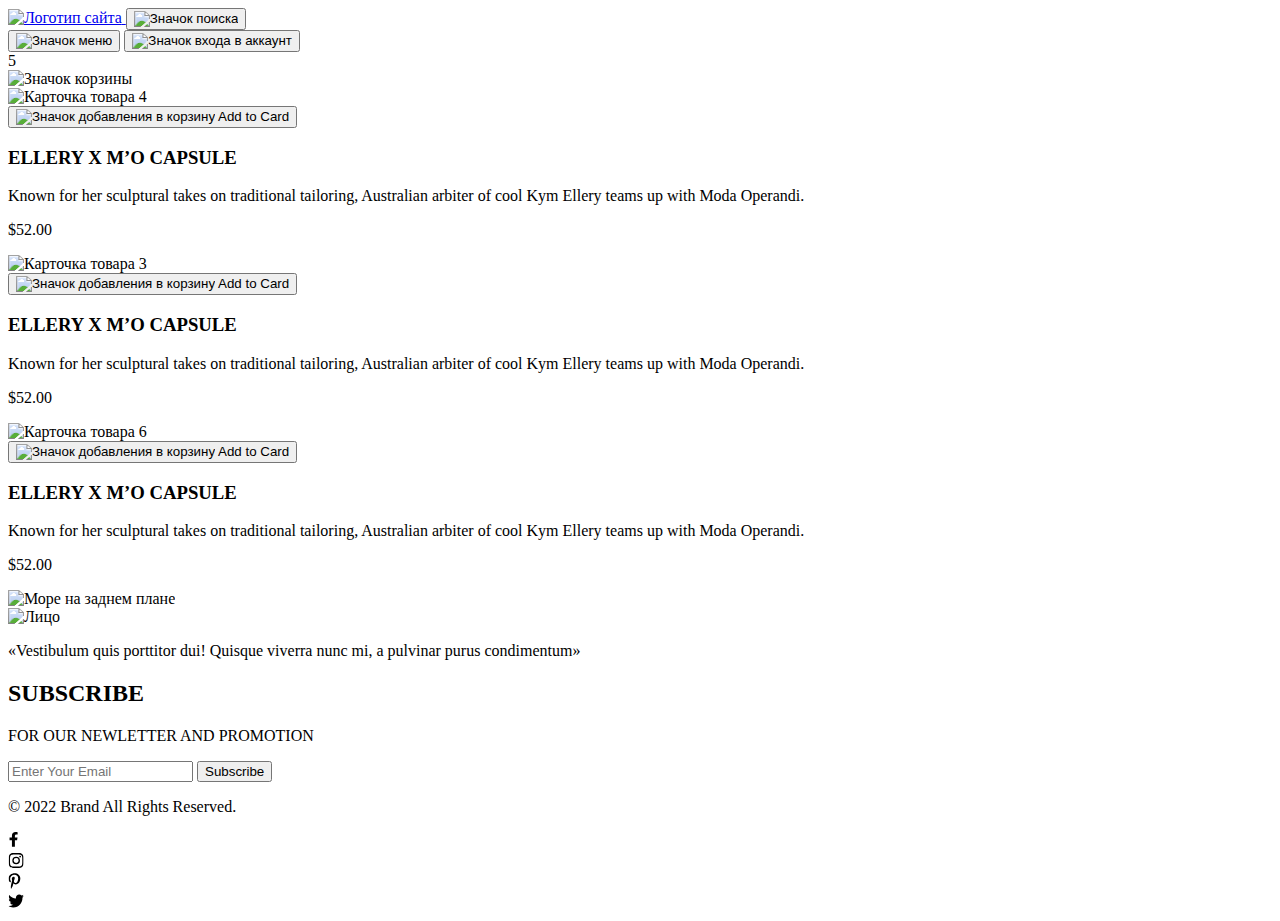
==== catalog.html @ 0fda2d5c "Убрал лишнее с страницы каталога" ====
<!DOCTYPE html>
<html lang="en">

<head>
	<meta charset="UTF-8">
	<meta name="viewport" content="width=device-width, initial-scale=1.0">
	<link rel="stylesheet" href="styles/style.css">
	<title>Document</title>
</head>

<body>
	<h1 style="display:none;">My internet shop</h1>
	<header class="header">
		<div class="left_header_group">
			<a href="#">
				<img src="./img/Logo.webp" alt="Логотип сайта">
			</a>
			<button class="header_button">
				<img src="./img/Find.webp" width="26" alt="Значок поиска">
			</button>
		</div>
		<div class="right_header_group">
			<button class="header_button" id="mainmenubutton">
				<img src="./img/Menu.webp" alt="Значок меню">
			</button>
			<button class="header_button hidden">
				<img src="./img/Account.webp" alt="Значок входа в аккаунт">
			</button>
			<div class="header_button hidden position_relative">
				<div class="basket-count">5</div>
				<img src="./img/Basket.webp" alt="Значок корзины">
			</div>
		</div>
	</header>
	<section class="products">
		<div class="cards">
			<div class="card">
				<img class="card_image" src="./img/card4.webp" alt="Карточка товара 4">
				<div class="card_image__selected">
					<button class="add-to-card-button">
						<img src="./img/Basket.webp" alt="Значок добавления в корзину">
						Add to&nbsp;Card
					</button>
				</div>
				<h3 class="card_header">ELLERY X&nbsp;M&rsquo;O CAPSULE</h3>
				<p class="card_text">Known for her sculptural takes on&nbsp;traditional tailoring, Australian arbiter
					of&nbsp;cool Kym
					Ellery teams up&nbsp;with Moda
					Operandi.</p>
				<p class="card_price">$52.00</p>
			</div>
			<div class="card">
				<img class="card_image" src="./img/card3.webp" alt="Карточка товара 3">
				<div class="card_image__selected">
					<button class="add-to-card-button">
						<img src="./img/Basket.webp" alt="Значок добавления в корзину">
						Add to&nbsp;Card
					</button>
				</div>
				<h3 class="card_header">ELLERY X&nbsp;M&rsquo;O CAPSULE</h3>
				<p class="card_text">Known for her sculptural takes on&nbsp;traditional tailoring, Australian arbiter
					of&nbsp;cool Kym
					Ellery teams up&nbsp;with Moda
					Operandi.</p>
				<p class="card_price">$52.00</p>
			</div>
			<div class="card">
				<img class="card_image" src="./img/card6.webp" alt="Карточка товара 6">
				<div class="card_image__selected">
					<button class="add-to-card-button">
						<img src="./img/Basket.webp" alt="Значок добавления в корзину">
						Add to&nbsp;Card
					</button>
				</div>
				<h3 class="card_header">ELLERY X&nbsp;M&rsquo;O CAPSULE</h3>
				<p class="card_text">Known for her sculptural takes on&nbsp;traditional tailoring, Australian arbiter
					of&nbsp;cool Kym
					Ellery teams up&nbsp;with Moda
					Operandi.</p>
				<p class="card_price">$52.00</p>
			</div>
		</div>
	</section>
	<section class="subscribe">
		<img class="subscribe-background" src="./img/Sea.webp" alt="Море на заднем плане">
		<div class="subscribe-info">
			<img class="subscribe-info__image" src="./img/Intersect.webp" alt="Лицо">
			<p class="subscribe-info_text">&laquo;Vestibulum quis porttitor dui! Quisque viverra nunc&nbsp;mi, <span
					class="subscribe-info_text__italic">a&nbsp;pulvinar purus
					condimentum</span>&raquo;</p>
		</div>
		<div class="subscribe-buttongroup">
			<h2 class="subscribe-buttongroup_h3">SUBSCRIBE</h2>
			<p class="subscribe-buttongroup_p">FOR OUR NEWLETTER AND PROMOTION</p>
			<form class="subscribe-buttongroup_form" action="#">
				<input class="subscribe-buttongroup__input" type="email" name="email" id="email" placeholder="Enter Your Email">
				<button class="subscribe-buttongroup_button" type="submit">Subscribe</button>
			</form>
		</div>
	</section>
	<footer class="footer">
		<p class="footer-text">&copy;&nbsp;2022 Brand All Rights Reserved.</p>
		<div class="footer_icons">
			<div class="footer_icons-icon">
				<svg xmlns="http://www.w3.org/2000/svg" width="11" height="16">
					<path
						d="m9.088 8.28.419-2.664H6.89V3.887c0-.729.366-1.439 1.538-1.439h1.19V.18S8.537 0 7.505 0C5.35 0 3.942 1.276 3.942 3.586v2.03H1.547V8.28h2.395v6.44H6.89V8.28h2.198Z" />
				</svg>
			</div>
			<div class="footer_icons-icon">
				<svg xmlns="http://www.w3.org/2000/svg" width="16" height="17">
					<g clip-path="url(#a)">
						<path
							d="M8.137 4.682a3.812 3.812 0 0 0-3.821 3.815 3.812 3.812 0 0 0 3.82 3.815 3.812 3.812 0 0 0 3.822-3.815 3.812 3.812 0 0 0-3.821-3.815Zm0 6.295a2.487 2.487 0 0 1-2.485-2.48 2.485 2.485 0 0 1 4.97 0 2.487 2.487 0 0 1-2.485 2.48Zm4.869-6.451c0 .494-.4.89-.892.89a.89.89 0 1 1 .891-.89Zm2.53.903c-.056-1.192-.329-2.248-1.204-3.118-.87-.87-1.928-1.142-3.122-1.202-1.23-.07-4.919-.07-6.15 0-1.19.056-2.248.329-3.122 1.199-.875.87-1.144 1.925-1.204 3.117-.07 1.229-.07 4.911 0 6.14.056 1.192.329 2.248 1.204 3.117.874.87 1.929 1.143 3.123 1.202 1.23.07 4.918.07 6.149 0 1.194-.056 2.251-.328 3.122-1.202.872-.87 1.145-1.925 1.204-3.117.07-1.229.07-4.908 0-6.136Zm-1.59 7.454a2.513 2.513 0 0 1-1.416 1.414c-.981.389-3.31.3-4.393.3-1.084 0-3.416.085-4.393-.3a2.513 2.513 0 0 1-1.417-1.414c-.39-.98-.3-3.304-.3-4.386 0-1.083-.086-3.41.3-4.386.26-.651.761-1.153 1.417-1.415.98-.388 3.309-.299 4.393-.299 1.084 0 3.415-.086 4.393.3.652.258 1.154.76 1.417 1.414.389.979.3 3.303.3 4.386 0 1.082.089 3.41-.3 4.386Z" />
					</g>
					<defs>
						<clipPath id="a">
							<path fill="#fff" d="M.684 0h14.899v17H.684z" />
						</clipPath>
					</defs>
				</svg>
			</div>
			<div class="footer_icons-icon">
				<svg xmlns="http://www.w3.org/2000/svg" width="13" height="16">
					<g clip-path="url(#a)">
						<path
							d="M6.74.203C3.556.203.408 2.341.408 5.8c0 2.2 1.23 3.45 1.974 3.45.308 0 .484-.863.484-1.106 0-.29-.735-.91-.735-2.119 0-2.513 1.9-4.294 4.358-4.294 2.114 0 3.678 1.21 3.678 3.431 0 1.66-.661 4.772-2.803 4.772-.773 0-1.434-.562-1.434-1.368 0-1.182.82-2.325.82-3.544 0-2.069-2.915-1.694-2.915.806 0 .525.065 1.106.298 1.584-.428 1.857-1.304 4.622-1.304 6.535 0 .59.084 1.172.14 1.762.105.12.053.107.214.047 1.564-2.156 1.509-2.578 2.216-5.4.382.732 1.37 1.125 2.151 1.125 3.297 0 4.777-3.234 4.777-6.15 0-3.103-2.663-5.128-5.587-5.128Z" />
					</g>
					<defs>
						<clipPath id="b">
							<path fill="#fff" d="M.408 0h11.92v16H.407z" />
						</clipPath>
					</defs>
				</svg>
			</div>
			<div class="footer_icons-icon">
				<svg xmlns="http://www.w3.org/2000/svg" width="17" height="16">
					<g clip-path="url(#a)">
						<path
							d="M14.418 4.741c.01.142.01.284.01.426 0 4.335-3.277 9.33-9.267 9.33a9.16 9.16 0 0 1-5.002-1.472c.262.03.515.04.787.04a6.495 6.495 0 0 0 4.044-1.4A3.266 3.266 0 0 1 1.944 9.39c.202.03.404.05.615.05.293 0 .585-.04.857-.111A3.274 3.274 0 0 1 .805 6.112V6.07c.433.244.937.396 1.472.416a3.283 3.283 0 0 1-1.452-2.73c0-.61.161-1.168.444-1.656a9.238 9.238 0 0 0 6.715 3.432 3.727 3.727 0 0 1-.08-.751c0-1.807 1.452-3.28 3.257-3.28a3.24 3.24 0 0 1 2.38 1.036 6.386 6.386 0 0 0 2.067-.792 3.266 3.266 0 0 1-1.432 1.807 6.494 6.494 0 0 0 1.876-.507 7.029 7.029 0 0 1-1.634 1.695Z" />
					</g>
					<defs>
						<clipPath id="c">
							<path fill="#fff" d="M.16 0H16.05v16H.16z" />
						</clipPath>
					</defs>
				</svg>
			</div>
		</div>
	</footer>
	<script>
		const mainmenu = document.getElementById('mainmenu')
		const mainmenubutton = document.getElementById('mainmenubutton')

		mainmenu.hidden = true

		function toggleMenu() {
			mainmenu.hidden = !mainmenu.hidden
		}

		mainmenubutton.addEventListener('click', toggleMenu)

	</script>
</body>

</html>
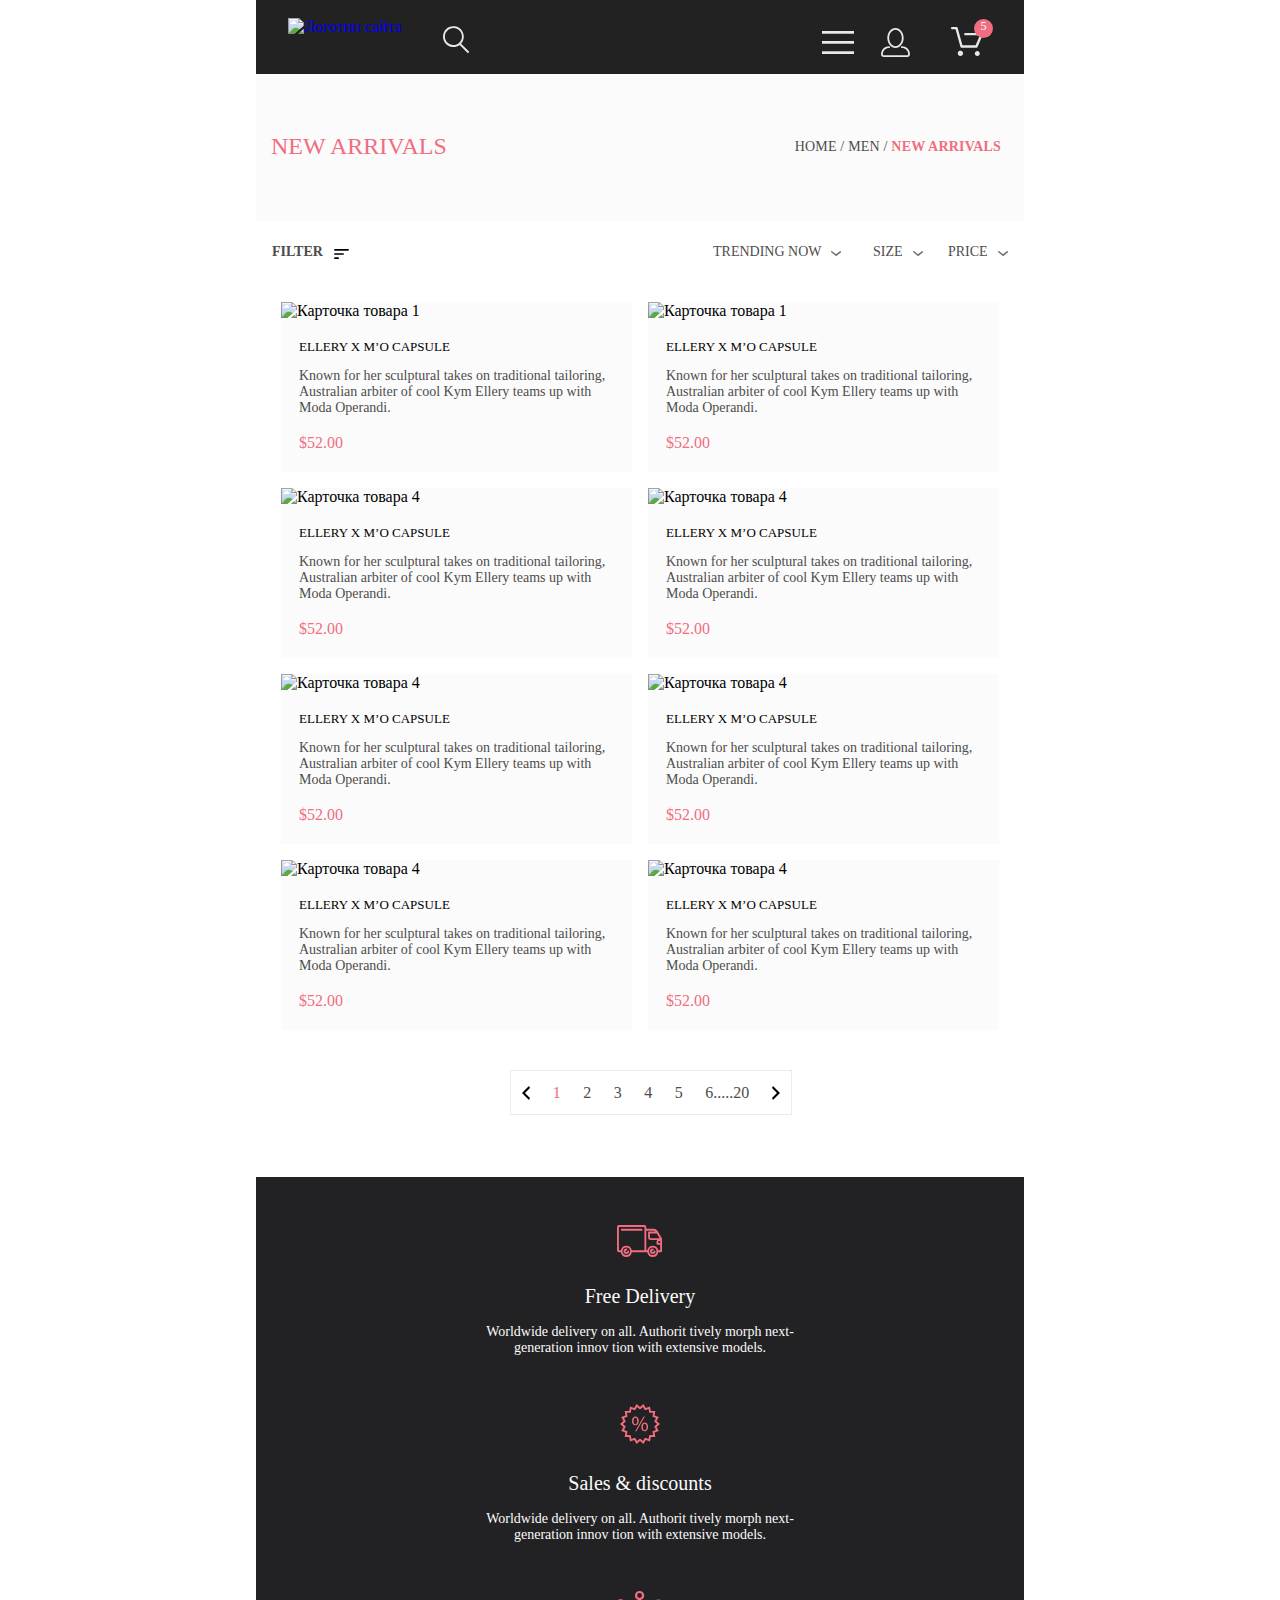
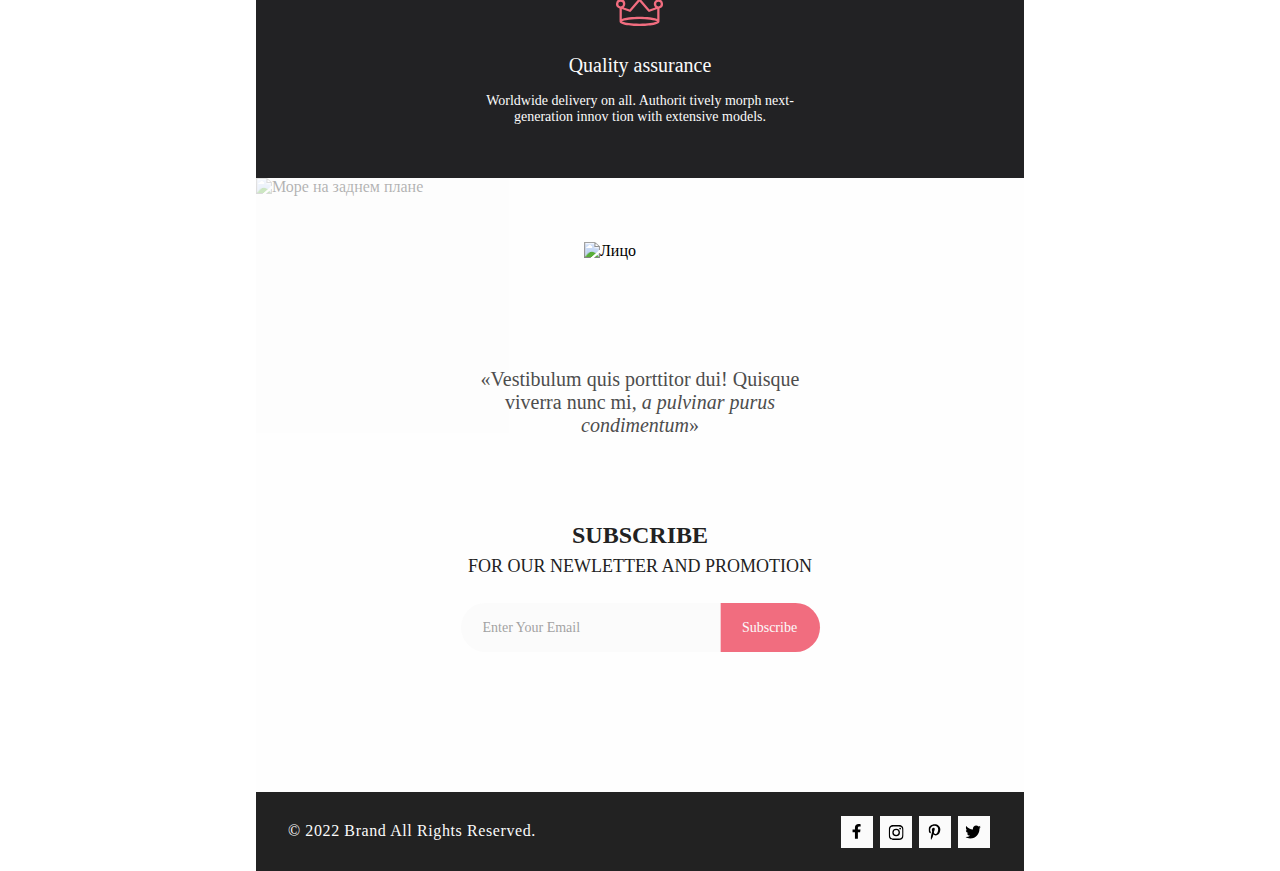
==== commit e6ff2bbf: "Сделал адаптивную верстку страницы описания продукта" ====
--- a/catalog.html
+++ b/catalog.html
@@ -10,77 +10,417 @@
 
 <body>
 	<h1 style="display:none;">My internet shop</h1>
+
 	<header class="header">
-		<div class="left_header_group">
-			<a href="#">
+		<div class="header_left_group">
+			<a href="#" class="header_left_group_logo">
 				<img src="./img/Logo.webp" alt="Логотип сайта">
 			</a>
-			<button class="header_button">
-				<img src="./img/Find.webp" width="26" alt="Значок поиска">
+			<button class="header_left_group_button">
+				<svg width="26" height="27" viewBox="0 0 26 27" fill="none" xmlns="http://www.w3.org/2000/svg">
+					<path
+						d="M18.0589 17.6251C19.6705 15.865 20.6275 13.6039 20.769 11.2216C20.9106 8.83932 20.2281 6.48088 18.8362 4.54232C17.4443 2.60377 15.4278 1.20318 13.1252 0.575765C10.8227 -0.0516554 8.37437 0.132305 6.19143 1.09675C4.0085 2.0612 2.22389 3.74739 1.1373 5.87217C0.0507149 7.99695 -0.271678 10.4309 0.224264 12.7653C0.720206 15.0997 2.00428 17.1923 3.86085 18.6919C5.71741 20.1914 8.0334 21.0064 10.4199 21.0001C12.6723 21.0031 14.8638 20.2691 16.6599 18.9101L24.4079 26.7171C24.4934 26.8061 24.5958 26.8772 24.7091 26.9261C24.8225 26.9751 24.9444 27.0009 25.0679 27.0021C25.1916 27.0024 25.314 26.9773 25.4276 26.9283C25.5411 26.8793 25.6434 26.8074 25.7279 26.7171C25.9018 26.5362 25.999 26.295 25.999 26.0441C25.999 25.7931 25.9018 25.5519 25.7279 25.371L18.0589 17.6251ZM1.88589 10.5001C1.89873 8.81477 2.41021 7.17101 3.35586 5.776C4.30151 4.38098 5.63899 3.29715 7.1997 2.66114C8.76042 2.02513 10.4745 1.86542 12.1258 2.20213C13.7772 2.53884 15.2919 3.3569 16.479 4.55319C17.6661 5.74948 18.4725 7.27044 18.7965 8.92433C19.1204 10.5782 18.9475 12.291 18.2995 13.8468C17.6515 15.4026 16.5574 16.7316 15.1551 17.6665C13.7529 18.6014 12.1052 19.1002 10.4199 19.1C8.14843 19.0892 5.97409 18.1775 4.3741 16.5652C2.77412 14.9528 1.87924 12.7715 1.88589 10.5001Z"
+						fill="#E8E8E8" />
+				</svg>
 			</button>
 		</div>
-		<div class="right_header_group">
-			<button class="header_button" id="mainmenubutton">
-				<img src="./img/Menu.webp" alt="Значок меню">
+		<div class="header_right_group">
+			<button class="header_right_group_menu" id="mainmenubutton">
+				<svg width="32" height="23" viewBox="0 0 32 23" fill="none" xmlns="http://www.w3.org/2000/svg">
+					<path d="M0 23V20.31H32V23H0ZM0 12.76V10.07H32V12.76H0ZM0 2.69V0H32V2.69H0Z" fill="#E8E8E8"/>
+				</svg>	
 			</button>
-			<button class="header_button hidden">
-				<img src="./img/Account.webp" alt="Значок входа в аккаунт">
+			<button class="header_right_group_login hidden">
+				<svg width="29" height="29" viewBox="0 0 29 29" fill="none" xmlns="http://www.w3.org/2000/svg">
+					<path d="M14.5 19.937C19 19.937 22.656 15.464 22.656 9.968C22.656 4.472 19 0 14.5 0C13.3631 0.0217413 12.2463 0.303398 11.2351 0.823397C10.2239 1.34339 9.34507 2.08794 8.66602 3C7.12663 4.99573 6.30819 7.45381 6.34399 9.974C6.34399 15.465 10 19.937 14.5 19.937ZM14.5 1.813C18 1.813 20.844 5.472 20.844 9.969C20.844 14.466 17.998 18.125 14.5 18.125C11.002 18.125 8.15603 14.465 8.15503 9.969C8.15403 5.473 11 1.813 14.5 1.813ZM20.844 18.125C20.6036 18.125 20.373 18.2205 20.203 18.3905C20.033 18.5605 19.9375 18.7911 19.9375 19.0315C19.9375 19.2719 20.033 19.5025 20.203 19.6725C20.373 19.8425 20.6036 19.938 20.844 19.938C22.526 19.9399 24.1386 20.6088 25.3279 21.7982C26.5172 22.9875 27.1861 24.6 27.188 26.282C27.1875 26.5221 27.0918 26.7523 26.922 26.9221C26.7522 27.0918 26.5221 27.1875 26.282 27.188H2.71997C2.47985 27.1875 2.24975 27.0918 2.07996 26.9221C1.91016 26.7523 1.81449 26.5221 1.81396 26.282C1.81608 24.6001 2.48517 22.9877 3.67444 21.7985C4.86371 20.6092 6.47608 19.9401 8.15796 19.938C8.39824 19.938 8.62868 19.8425 8.79858 19.6726C8.96849 19.5027 9.06396 19.2723 9.06396 19.032C9.06396 18.7917 8.96849 18.5613 8.79858 18.3914C8.62868 18.2215 8.39824 18.126 8.15796 18.126C5.99541 18.1279 3.92201 18.9875 2.39258 20.5164C0.863144 22.0453 0.00264777 24.1185 0 26.281C0.000794067 27.0019 0.287502 27.693 0.797241 28.2027C1.30698 28.7125 1.99811 28.9992 2.71899 29H26.282C27.0027 28.9989 27.6936 28.7121 28.2031 28.2024C28.7126 27.6927 28.9992 27.0017 29 26.281C28.9974 24.1187 28.1372 22.0457 26.6083 20.5168C25.0793 18.9878 23.0063 18.1276 20.844 18.125Z" fill="#E8E8E8"/>
+				</svg>
 			</button>
-			<div class="header_button hidden position_relative">
-				<div class="basket-count">5</div>
-				<img src="./img/Basket.webp" alt="Значок корзины">
+			<div class="header_right_group_basket hidden">
+				<div class="header_right_group_basket_count">5</div>
+				<svg width="32" height="29" viewBox="0 0 32 29" fill="none" xmlns="http://www.w3.org/2000/svg">
+					<path d="M26.1998 29C25.5521 28.9738 24.9404 28.6948 24.4961 28.2227C24.0518 27.7506 23.8103 27.1232 23.8234 26.475C23.8365 25.8269 24.1032 25.2097 24.5662 24.7559C25.0292 24.3022 25.6516 24.048 26.2999 24.048C26.9482 24.048 27.5706 24.3022 28.0336 24.7559C28.4966 25.2097 28.7633 25.8269 28.7764 26.475C28.7895 27.1232 28.5479 27.7506 28.1036 28.2227C27.6593 28.6948 27.0477 28.9738 26.3999 29H26.1998ZM6.75183 26.32C6.75183 25.79 6.90901 25.2718 7.20349 24.8311C7.49797 24.3904 7.91654 24.0469 8.40625 23.844C8.89596 23.6412 9.43484 23.5881 9.95471 23.6915C10.4746 23.7949 10.9521 24.0502 11.3269 24.425C11.7017 24.7998 11.957 25.2773 12.0604 25.7972C12.1638 26.317 12.1107 26.8559 11.9078 27.3456C11.705 27.8353 11.3615 28.2539 10.9208 28.5483C10.4801 28.8428 9.96194 29 9.43188 29C9.07977 29.0003 8.73102 28.9311 8.40564 28.7966C8.08026 28.662 7.7846 28.4646 7.53552 28.2158C7.28645 27.9669 7.08891 27.6713 6.9541 27.3461C6.81929 27.0208 6.74988 26.6721 6.74988 26.32H6.75183ZM10.5519 20.686C10.2924 20.6868 10.0398 20.6024 9.83301 20.4457C9.62617 20.2891 9.47648 20.0689 9.40686 19.819L4.57385 2.36401H1.18091C0.867422 2.36401 0.566761 2.23947 0.345093 2.01781C0.123425 1.79614 -0.00109863 1.49549 -0.00109863 1.18201C-0.00109863 0.868519 0.123425 0.567873 0.345093 0.346205C0.566761 0.124537 0.867422 5.81268e-06 1.18091 5.81268e-06H5.46191C5.7214 -0.00080736 5.97394 0.0837201 6.18066 0.240568C6.38739 0.397416 6.53674 0.617884 6.60583 0.868006L11.4388 18.323H24.6168L28.9999 8.27501H14.3999C14.2417 8.27961 14.0843 8.25242 13.9368 8.19507C13.7893 8.13771 13.6548 8.05134 13.5413 7.94108C13.4277 7.83082 13.3375 7.69891 13.2759 7.55315C13.2143 7.40739 13.1825 7.25075 13.1825 7.0925C13.1825 6.93426 13.2143 6.77762 13.2759 6.63186C13.3375 6.4861 13.4277 6.35419 13.5413 6.24393C13.6548 6.13367 13.7893 6.0473 13.9368 5.98994C14.0843 5.93259 14.2417 5.90541 14.3999 5.91001H30.8129C31.0086 5.90996 31.2011 5.95866 31.3733 6.05172C31.5454 6.14478 31.6917 6.27926 31.7988 6.44301C31.9067 6.60729 31.9723 6.79569 31.9897 6.99145C32.0072 7.18721 31.976 7.38424 31.8989 7.565L26.4939 19.977C26.4015 20.1876 26.2499 20.3668 26.0574 20.4927C25.8649 20.6186 25.6399 20.6858 25.4099 20.686H10.5519Z" fill="#E8E8E8"/>
+				</svg>
 			</div>
 		</div>
 	</header>
-	<section class="products">
-		<div class="cards">
-			<div class="card">
-				<img class="card_image" src="./img/card4.webp" alt="Карточка товара 4">
-				<div class="card_image__selected">
-					<button class="add-to-card-button">
-						<img src="./img/Basket.webp" alt="Значок добавления в корзину">
-						Add to&nbsp;Card
-					</button>
-				</div>
-				<h3 class="card_header">ELLERY X&nbsp;M&rsquo;O CAPSULE</h3>
-				<p class="card_text">Known for her sculptural takes on&nbsp;traditional tailoring, Australian arbiter
-					of&nbsp;cool Kym
-					Ellery teams up&nbsp;with Moda
-					Operandi.</p>
-				<p class="card_price">$52.00</p>
-			</div>
-			<div class="card">
-				<img class="card_image" src="./img/card3.webp" alt="Карточка товара 3">
-				<div class="card_image__selected">
-					<button class="add-to-card-button">
-						<img src="./img/Basket.webp" alt="Значок добавления в корзину">
-						Add to&nbsp;Card
-					</button>
-				</div>
-				<h3 class="card_header">ELLERY X&nbsp;M&rsquo;O CAPSULE</h3>
-				<p class="card_text">Known for her sculptural takes on&nbsp;traditional tailoring, Australian arbiter
-					of&nbsp;cool Kym
-					Ellery teams up&nbsp;with Moda
-					Operandi.</p>
-				<p class="card_price">$52.00</p>
-			</div>
-			<div class="card">
-				<img class="card_image" src="./img/card6.webp" alt="Карточка товара 6">
-				<div class="card_image__selected">
-					<button class="add-to-card-button">
-						<img src="./img/Basket.webp" alt="Значок добавления в корзину">
-						Add to&nbsp;Card
-					</button>
-				</div>
-				<h3 class="card_header">ELLERY X&nbsp;M&rsquo;O CAPSULE</h3>
-				<p class="card_text">Known for her sculptural takes on&nbsp;traditional tailoring, Australian arbiter
-					of&nbsp;cool Kym
-					Ellery teams up&nbsp;with Moda
-					Operandi.</p>
-				<p class="card_price">$52.00</p>
-			</div>
-		</div>
+
+	<section class="breadcrumb">
+		<p class="breadcrumb_left_title">NEW ARRIVALS</p>
+		<p class="breadcrumb_right_title">HOME / MEN / <span class="breadcrumb_right_title_span">NEW ARRIVALS</span></p>
 	</section>
+
+	<div class="catalog_container">
+
+		<section class="filter">
+
+			<div class="filter_left">
+				<details class="filter_left_details">
+					<summary class="filter_left_summary">
+						<p class="filter_left_summary_text">FILTER</p>
+						<svg class="filter_left_summary_logo" width="15" height="10" viewBox="0 0 15 10" fill="none"
+							xmlns="http://www.w3.org/2000/svg">
+							<path
+								d="M0.833333 10H4.16667C4.625 10 5 9.625 5 9.16667C5 8.70833 4.625 8.33333 4.16667 8.33333H0.833333C0.375 8.33333 0 8.70833 0 9.16667C0 9.625 0.375 10 0.833333 10ZM0 0.833333C0 1.29167 0.375 1.66667 0.833333 1.66667H14.1667C14.625 1.66667 15 1.29167 15 0.833333C15 0.375 14.625 0 14.1667 0H0.833333C0.375 0 0 0.375 0 0.833333ZM0.833333 5.83333H9.16667C9.625 5.83333 10 5.45833 10 5C10 4.54167 9.625 4.16667 9.16667 4.16667H0.833333C0.375 4.16667 0 4.54167 0 5C0 5.45833 0.375 5.83333 0.833333 5.83333Z"
+								fill="black" />
+						</svg>
+					</summary>
+					<div class="filter_left_content">
+						<details class="filter_left_content_details">
+							<summary class="filter_left_content_summary">CATEGORY</summary>
+							<div class="filter_left_content_items">
+								<a href="#" class="filter_left_content_item">Accessories</a>
+								<a href="#" class="filter_left_content_item">Bags</a>
+								<a href="#" class="filter_left_content_item">Denim</a>
+								<a href="#" class="filter_left_content_item">Hoodies & Sweatshirts</a>
+								<a href="#" class="filter_left_content_item">Jackets & Coats</a>
+								<a href="#" class="filter_left_content_item">Polos</a>
+								<a href="#" class="filter_left_content_item">Shirts</a>
+								<a href="#" class="filter_left_content_item">Shoes</a>
+								<a href="#" class="filter_left_content_item">Sweaters & Knits</a>
+								<a href="#" class="filter_left_content_item">T-Shirts</a>
+								<a href="#" class="filter_left_content_item">Tanks</a>
+							</div>
+						</details>
+						<details class="filter_left_content_details">
+							<summary class="filter_left_content_summary">BRAND</summary>
+							<div class="filter_left_content_items">
+								<a href="#" class="filter_left_content_item">Accessories</a>
+								<a href="#" class="filter_left_content_item">Bags</a>
+								<a href="#" class="filter_left_content_item">Denim</a>
+								<a href="#" class="filter_left_content_item">Hoodies & Sweatshirts</a>
+								<a href="#" class="filter_left_content_item">Jackets & Coats</a>
+								<a href="#" class="filter_left_content_item">Polos</a>
+								<a href="#" class="filter_left_content_item">Shirts</a>
+								<a href="#" class="filter_left_content_item">Shoes</a>
+								<a href="#" class="filter_left_content_item">Sweaters & Knits</a>
+								<a href="#" class="filter_left_content_item">T-Shirts</a>
+								<a href="#" class="filter_left_content_item">Tanks</a>
+							</div>
+						</details>
+						<details class="filter_left_content_details">
+							<summary class="filter_left_content_summary">DESIGNER</summary>
+							<div class="filter_left_content_items">
+								<a href="#" class="filter_left_content_item">Accessories</a>
+								<a href="#" class="filter_left_content_item">Bags</a>
+								<a href="#" class="filter_left_content_item">Denim</a>
+								<a href="#" class="filter_left_content_item">Hoodies & Sweatshirts</a>
+								<a href="#" class="filter_left_content_item">Jackets & Coats</a>
+								<a href="#" class="filter_left_content_item">Polos</a>
+								<a href="#" class="filter_left_content_item">Shirts</a>
+								<a href="#" class="filter_left_content_item">Shoes</a>
+								<a href="#" class="filter_left_content_item">Sweaters & Knits</a>
+								<a href="#" class="filter_left_content_item">T-Shirts</a>
+								<a href="#" class="filter_left_content_item">Tanks</a>
+							</div>
+						</details>
+					</div>
+				</details>
+			</div>
+
+			<div class="filter_right">
+				<div class="filter_right_trending">
+					<details class="filter_right_details">
+						<summary class="filter_right_summary">
+							<p class="filter_right_summary_text">TRENDING NOW</p>
+							<svg class="filter_right_summary_logo" width="11" height="5" viewBox="0 0 11 5" fill="none"
+								xmlns="http://www.w3.org/2000/svg">
+								<path
+									d="M5.00214 5.00214C4.83521 5.00247 4.67343 4.94433 4.54488 4.83782L0.258102 1.2655C0.112196 1.14422 0.0204417 0.969958 0.00302325 0.781035C-0.0143952 0.592112 0.0439493 0.404007 0.165221 0.258101C0.286493 0.112196 0.460759 0.0204417 0.649682 0.00302327C0.838605 -0.0143952 1.02671 0.043949 1.17262 0.165221L5.00214 3.36602L8.83167 0.279536C8.90475 0.220188 8.98884 0.175869 9.0791 0.149125C9.16937 0.122382 9.26403 0.113741 9.35764 0.1237C9.45126 0.133659 9.54198 0.162021 9.6246 0.207156C9.70722 0.252292 9.7801 0.313311 9.83906 0.386705C9.90449 0.460167 9.95405 0.546351 9.98462 0.639855C10.0152 0.733359 10.0261 0.83217 10.0167 0.930097C10.0073 1.02802 9.97784 1.12296 9.93005 1.20895C9.88227 1.29494 9.81723 1.37013 9.73904 1.42982L5.45225 4.88068C5.32002 4.97036 5.16154 5.01312 5.00214 5.00214Z"
+									fill="#6F6E6E" />
+							</svg>
+						</summary>
+						<div class="filter_right_content">
+							<div class="filter_right_content_checkbox_container">
+								<input type="checkbox" id="trending01" class="filter_right_content_checkbox" />
+								<label for="trending01" class="filter_right_content_checkbox_label">XS</label>
+							</div>
+							<div class="filter_right_content_checkbox_container">
+								<input type="checkbox" id="trending02" class="filter_right_content_checkbox" />
+								<label for="trending02" class="filter_right_content_checkbox_label">S</label>
+							</div>
+							<div class="filter_right_content_checkbox_container">
+								<input type="checkbox" id="trending03" class="filter_right_content_checkbox" />
+								<label for="trending03" class="filter_right_content_checkbox_label">M</label>
+							</div>
+							<div class="filter_right_content_checkbox_container">
+								<input type="checkbox" id="trending04" class="filter_right_content_checkbox" />
+								<label for="trending04" class="filter_right_content_checkbox_label">L</label>
+							</div>
+						</div>
+					</details>
+				</div>
+				<div class="filter_right_size">
+					<details class="filter_right_details">
+						<summary class="filter_right_summary">
+							<p class="filter_right_summary_text">SIZE</p>
+							<svg class="filter_right_summary_logo" width="11" height="5" viewBox="0 0 11 5" fill="none"
+								xmlns="http://www.w3.org/2000/svg">
+								<path
+									d="M5.00214 5.00214C4.83521 5.00247 4.67343 4.94433 4.54488 4.83782L0.258102 1.2655C0.112196 1.14422 0.0204417 0.969958 0.00302325 0.781035C-0.0143952 0.592112 0.0439493 0.404007 0.165221 0.258101C0.286493 0.112196 0.460759 0.0204417 0.649682 0.00302327C0.838605 -0.0143952 1.02671 0.043949 1.17262 0.165221L5.00214 3.36602L8.83167 0.279536C8.90475 0.220188 8.98884 0.175869 9.0791 0.149125C9.16937 0.122382 9.26403 0.113741 9.35764 0.1237C9.45126 0.133659 9.54198 0.162021 9.6246 0.207156C9.70722 0.252292 9.7801 0.313311 9.83906 0.386705C9.90449 0.460167 9.95405 0.546351 9.98462 0.639855C10.0152 0.733359 10.0261 0.83217 10.0167 0.930097C10.0073 1.02802 9.97784 1.12296 9.93005 1.20895C9.88227 1.29494 9.81723 1.37013 9.73904 1.42982L5.45225 4.88068C5.32002 4.97036 5.16154 5.01312 5.00214 5.00214Z"
+									fill="#6F6E6E" />
+							</svg>
+						</summary>
+						<div class="filter_right_content">
+							<div class="filter_right_content_checkbox_container">
+								<input type="checkbox" id="trending01" class="filter_right_content_checkbox" />
+								<label for="trending01" class="filter_right_content_checkbox_label">XS</label>
+							</div>
+							<div class="filter_right_content_checkbox_container">
+								<input type="checkbox" id="trending02" class="filter_right_content_checkbox" />
+								<label for="trending02" class="filter_right_content_checkbox_label">S</label>
+							</div>
+							<div class="filter_right_content_checkbox_container">
+								<input type="checkbox" id="trending03" class="filter_right_content_checkbox" />
+								<label for="trending03" class="filter_right_content_checkbox_label">M</label>
+							</div>
+							<div class="filter_right_content_checkbox_container">
+								<input type="checkbox" id="trending04" class="filter_right_content_checkbox" />
+								<label for="trending04" class="filter_right_content_checkbox_label">L</label>
+							</div>
+						</div>
+					</details>
+				</div>
+				<div class="filter_right_price">
+					<details class="filter_right_details">
+						<summary class="filter_right_summary">
+							<p class="filter_right_summary_text">PRICE</p>
+							<svg class="filter_right_summary_logo" width="11" height="5" viewBox="0 0 11 5" fill="none"
+								xmlns="http://www.w3.org/2000/svg">
+								<path
+									d="M5.00214 5.00214C4.83521 5.00247 4.67343 4.94433 4.54488 4.83782L0.258102 1.2655C0.112196 1.14422 0.0204417 0.969958 0.00302325 0.781035C-0.0143952 0.592112 0.0439493 0.404007 0.165221 0.258101C0.286493 0.112196 0.460759 0.0204417 0.649682 0.00302327C0.838605 -0.0143952 1.02671 0.043949 1.17262 0.165221L5.00214 3.36602L8.83167 0.279536C8.90475 0.220188 8.98884 0.175869 9.0791 0.149125C9.16937 0.122382 9.26403 0.113741 9.35764 0.1237C9.45126 0.133659 9.54198 0.162021 9.6246 0.207156C9.70722 0.252292 9.7801 0.313311 9.83906 0.386705C9.90449 0.460167 9.95405 0.546351 9.98462 0.639855C10.0152 0.733359 10.0261 0.83217 10.0167 0.930097C10.0073 1.02802 9.97784 1.12296 9.93005 1.20895C9.88227 1.29494 9.81723 1.37013 9.73904 1.42982L5.45225 4.88068C5.32002 4.97036 5.16154 5.01312 5.00214 5.00214Z"
+									fill="#6F6E6E" />
+							</svg>
+						</summary>
+						<div class="filter_right_content">
+							<div class="filter_right_content_checkbox_container">
+								<input type="checkbox" id="trending01" class="filter_right_content_checkbox" />
+								<label for="trending01" class="filter_right_content_checkbox_label">XS</label>
+							</div>
+							<div class="filter_right_content_checkbox_container">
+								<input type="checkbox" id="trending02" class="filter_right_content_checkbox" />
+								<label for="trending02" class="filter_right_content_checkbox_label">S</label>
+							</div>
+							<div class="filter_right_content_checkbox_container">
+								<input type="checkbox" id="trending03" class="filter_right_content_checkbox" />
+								<label for="trending03" class="filter_right_content_checkbox_label">M</label>
+							</div>
+							<div class="filter_right_content_checkbox_container">
+								<input type="checkbox" id="trending04" class="filter_right_content_checkbox" />
+								<label for="trending04" class="filter_right_content_checkbox_label">L</label>
+							</div>
+						</div>
+					</details>
+				</div>
+			</div>
+		</section>
+
+		<div class="blank132"></div>
+
+		<section class="products margin_top_none">
+			<div class="cards">
+				<div class="card">
+					<img class="card_image" src="./img/card1.webp" alt="Карточка товара 1">
+					<div class="card_image__selected">
+						<button class="add-to-card-button">
+							<img src="./img/Basket.webp" alt="Значок добавления в корзину">
+							Add to&nbsp;Card
+						</button>
+					</div>
+					<h3 class="card_header">ELLERY X&nbsp;M&rsquo;O CAPSULE</h3>
+					<p class="card_text">Known for her sculptural takes on&nbsp;traditional tailoring, Australian
+						arbiter
+						of&nbsp;cool Kym
+						Ellery teams up&nbsp;with Moda
+						Operandi.</p>
+					<p class="card_price">$52.00</p>
+				</div>
+				<div class="card">
+					<img class="card_image" src="./img/card12.webp" alt="Карточка товара 1">
+					<div class="card_image__selected">
+						<button class="add-to-card-button">
+							<img src="./img/Basket.webp" alt="Значок добавления в корзину">
+							Add to&nbsp;Card
+						</button>
+					</div>
+					<h3 class="card_header">ELLERY X&nbsp;M&rsquo;O CAPSULE</h3>
+					<p class="card_text">Known for her sculptural takes on&nbsp;traditional tailoring, Australian
+						arbiter
+						of&nbsp;cool Kym
+						Ellery teams up&nbsp;with Moda
+						Operandi.</p>
+					<p class="card_price">$52.00</p>
+				</div>
+				<div class="card hideontablet">
+					<img class="card_image" src="./img/card3.webp" alt="Карточка товара 3">
+					<div class="card_image__selected">
+						<button class="add-to-card-button">
+							<img src="./img/Basket.webp" alt="Значок добавления в корзину">
+							Add to&nbsp;Card
+						</button>
+					</div>
+					<h3 class="card_header">ELLERY X&nbsp;M&rsquo;O CAPSULE</h3>
+					<p class="card_text">Known for her sculptural takes on&nbsp;traditional tailoring, Australian
+						arbiter
+						of&nbsp;cool Kym
+						Ellery teams up&nbsp;with Moda
+						Operandi.</p>
+					<p class="card_price">$52.00</p>
+				</div>
+				<div class="card">
+					<img class="card_image" src="./img/card4.webp" alt="Карточка товара 4">
+					<div class="card_image__selected">
+						<button class="add-to-card-button">
+							<img src="./img/Basket.webp" alt="Значок добавления в корзину">
+							Add to&nbsp;Card
+						</button>
+					</div>
+					<h3 class="card_header">ELLERY X&nbsp;M&rsquo;O CAPSULE</h3>
+					<p class="card_text">Known for her sculptural takes on&nbsp;traditional tailoring, Australian
+						arbiter
+						of&nbsp;cool Kym
+						Ellery teams up&nbsp;with Moda
+						Operandi.</p>
+					<p class="card_price">$52.00</p>
+				</div>
+				<div class="card">
+					<img class="card_image" src="./img/card7.webp" alt="Карточка товара 4">
+					<div class="card_image__selected">
+						<button class="add-to-card-button">
+							<img src="./img/Basket.webp" alt="Значок добавления в корзину">
+							Add to&nbsp;Card
+						</button>
+					</div>
+					<h3 class="card_header">ELLERY X&nbsp;M&rsquo;O CAPSULE</h3>
+					<p class="card_text">Known for her sculptural takes on&nbsp;traditional tailoring, Australian
+						arbiter
+						of&nbsp;cool Kym
+						Ellery teams up&nbsp;with Moda
+						Operandi.</p>
+					<p class="card_price">$52.00</p>
+				</div>
+				<div class="card">
+					<img class="card_image" src="./img/card8.webp" alt="Карточка товара 4">
+					<div class="card_image__selected">
+						<button class="add-to-card-button">
+							<img src="./img/Basket.webp" alt="Значок добавления в корзину">
+							Add to&nbsp;Card
+						</button>
+					</div>
+					<h3 class="card_header">ELLERY X&nbsp;M&rsquo;O CAPSULE</h3>
+					<p class="card_text">Known for her sculptural takes on&nbsp;traditional tailoring, Australian
+						arbiter
+						of&nbsp;cool Kym
+						Ellery teams up&nbsp;with Moda
+						Operandi.</p>
+					<p class="card_price">$52.00</p>
+				</div>
+				<div class="card">
+					<img class="card_image" src="./img/card9.webp" alt="Карточка товара 4">
+					<div class="card_image__selected">
+						<button class="add-to-card-button">
+							<img src="./img/Basket.webp" alt="Значок добавления в корзину">
+							Add to&nbsp;Card
+						</button>
+					</div>
+					<h3 class="card_header">ELLERY X&nbsp;M&rsquo;O CAPSULE</h3>
+					<p class="card_text">Known for her sculptural takes on&nbsp;traditional tailoring, Australian
+						arbiter
+						of&nbsp;cool Kym
+						Ellery teams up&nbsp;with Moda
+						Operandi.</p>
+					<p class="card_price">$52.00</p>
+				</div>
+				<div class="card">
+					<img class="card_image" src="./img/card10.webp" alt="Карточка товара 4">
+					<div class="card_image__selected">
+						<button class="add-to-card-button">
+							<img src="./img/Basket.webp" alt="Значок добавления в корзину">
+							Add to&nbsp;Card
+						</button>
+					</div>
+					<h3 class="card_header">ELLERY X&nbsp;M&rsquo;O CAPSULE</h3>
+					<p class="card_text">Known for her sculptural takes on&nbsp;traditional tailoring, Australian
+						arbiter
+						of&nbsp;cool Kym
+						Ellery teams up&nbsp;with Moda
+						Operandi.</p>
+					<p class="card_price">$52.00</p>
+				</div>
+				<div class="card">
+					<img class="card_image" src="./img/card11.webp" alt="Карточка товара 4">
+					<div class="card_image__selected">
+						<button class="add-to-card-button">
+							<img src="./img/Basket.webp" alt="Значок добавления в корзину">
+							Add to&nbsp;Card
+						</button>
+					</div>
+					<h3 class="card_header">ELLERY X&nbsp;M&rsquo;O CAPSULE</h3>
+					<p class="card_text">Known for her sculptural takes on&nbsp;traditional tailoring, Australian
+						arbiter
+						of&nbsp;cool Kym
+						Ellery teams up&nbsp;with Moda
+						Operandi.</p>
+					<p class="card_price">$52.00</p>
+				</div>
+			</div>
+		</section>
+
+		<section class="catalog_pagination">
+			<div class="catalog_pagination_element">
+				<svg width="8" height="14" viewBox="0 0 8 14" fill="none" xmlns="http://www.w3.org/2000/svg">
+					<path d="M7.995 2L2.995 7L7.995 12L6.995 14L-0.00500488 7L6.995 0L7.995 2Z" fill="black" />
+				</svg>
+				<p class="catalog_pagination_element_num_selected">1</p>
+				<p class="catalog_pagination_element_num">2</p>
+				<p class="catalog_pagination_element_num">3</p>
+				<p class="catalog_pagination_element_num">4</p>
+				<p class="catalog_pagination_element_num">5</p>
+				<p class="catalog_pagination_element_num">6.....20</p>
+				<svg width="8" height="14" viewBox="0 0 8 14" fill="none" xmlns="http://www.w3.org/2000/svg">
+					<path d="M-0.00500488 12L4.995 7L-0.00500488 2L0.994995 0L7.995 7L0.994995 14L-0.00500488 12Z"
+						fill="black" />
+				</svg>
+			</div>
+		</section>
+
+	</div>
+
+	<section class="feature">
+		<div class="feature-item">
+			<svg xmlns="http://www.w3.org/2000/svg" width="46" height="32" fill="none">
+				<path fill="#F16D7F"
+					d="M30.287 27.243H14.81a5.562 5.562 0 0 1-10.987 0H1.886a1.869 1.869 0 0 1-1.857-1.876V1.877A1.869 1.869 0 0 1 1.886 0h25.55a1.868 1.868 0 0 1 1.857 1.877v1.905h7.12a.9.9 0 0 1 .239.031c2.3.2 3.457 1.4 4.677 3.462l3.559 6.094c.085.145.13.31.13.477v12.458a.934.934 0 0 1-.93.938h-2.813a5.562 5.562 0 0 1-10.987 0h-.001Zm1.778-.939a3.715 3.715 0 1 0 3.716-3.755 3.74 3.74 0 0 0-3.716 3.755Zm-26.464 0a3.715 3.715 0 1 0 3.716-3.755A3.74 3.74 0 0 0 5.6 26.304Zm35.672-.938h1.886v-5.618h-2.736a.932.932 0 0 1-.93-.938v-1.847c0-.72.276-1.414.77-1.938h-6.378a.927.927 0 0 1-.23-.03 2.824 2.824 0 0 1-2.573-2.823v-4.7a.936.936 0 0 1 .929-.939h6.483a3.354 3.354 0 0 0-2.578-.88h-6.623v19.709h.994a5.561 5.561 0 0 1 10.987 0l-.001.004Zm-26.464 0h12.627V1.876H1.886v23.49h1.937a5.562 5.562 0 0 1 10.987 0h-.001Zm26.542-8.4v.909h1.808v-1.847h-.88a.934.934 0 0 0-.927.935l-.001.003Zm-8.413-4.792a.955.955 0 0 0 .947.958c.064 0 .127.006.19.02H42.6l-2.766-4.736h-6.9l.004 3.758Zm.093 14.132a2.766 2.766 0 0 1 2.749-2.777.938.938 0 0 1 0 1.876.9.9 0 1 0 .892.9.928.928 0 0 1 1.857 0 2.75 2.75 0 1 1-5.5 0h.002Zm-26.464 0a2.766 2.766 0 0 1 2.749-2.777.938.938 0 0 1 0 1.876.9.9 0 1 0 .892.9.929.929 0 0 1 1.857 0 2.75 2.75 0 1 1-5.5 0h.002ZM4.709 5.66a.938.938 0 1 1 0-1.876h19.9a.938.938 0 1 1 0 1.876h-19.9Z" />
+			</svg>
+			<h2 class="feature-item__header">Free Delivery</h2>
+			<p class="feature-item__text">Worldwide delivery on&nbsp;all. Authorit tively morph next-generation innov
+				tion
+				with
+				extensive models.</p>
+		</div>
+		<div class="feature-item">
+			<svg xmlns="http://www.w3.org/2000/svg" width="40" height="40" fill="none">
+				<path fill="#F16D7F"
+					d="m19.994 37.024-3.471 2.9-2.288-3.92-4.24 1.512-.822-4.48-4.493-.045.732-4.5-4.208-1.6 2.21-3.966L0 19.96l3.412-2.967-2.21-3.965 4.209-1.6-.733-4.495 4.494-.044.822-4.48 4.24 1.51L16.522 0l3.47 2.9L23.465 0l2.289 3.92 4.24-1.511.82 4.48 4.495.046-.732 4.495 4.208 1.6-2.21 3.966 3.412 2.965-3.412 2.967 2.209 3.966-4.21 1.6.734 4.494-4.495.045-.821 4.48-4.238-1.51-2.29 3.92-3.47-2.9ZM21.2 35.54l1.76 1.471 1.162-1.99.792-1.356 1.468.523 2.15.768.418-2.273.285-1.555 1.56-.016 2.283-.021-.372-2.282-.254-1.56 1.459-.554 2.134-.813-1.12-2.01-.766-1.375 1.183-1.027 1.734-1.51-1.733-1.5-1.183-1.03.766-1.375 1.12-2.011-2.133-.811-1.46-.553.256-1.56.372-2.281-2.282-.023-1.56-.016-.285-1.554-.416-2.273-2.152.767-1.468.523-.793-1.357-1.162-1.99-1.762 1.47-1.205 1.006-1.205-1.005-1.761-1.471-1.161 1.989-.792 1.357-1.47-.523-2.15-.768-.417 2.274-.285 1.554-1.56.016-2.281.022.372 2.282.254 1.558-1.46.555-2.134.81 1.12 2.012.767 1.375-1.183 1.029-1.734 1.508 1.733 1.507 1.183 1.029-.766 1.375-1.121 2.01 2.133.81 1.46.555-.255 1.559-.371 2.284 2.28.023 1.56.016.286 1.555.417 2.272 2.152-.767 1.469-.523.792 1.357 1.162 1.99 1.76-1.471 1.206-1.005 1.204.998Zm.118-12.521c0-2.927 1.565-4.555 3.459-4.555 2.006 0 3.3 1.563 3.3 4.33 0 3.059-1.585 4.577-3.415 4.577-1.78 0-3.324-1.45-3.344-4.352Zm1.52-.088c-.022 1.85.683 3.258 1.873 3.258 1.277 0 1.85-1.385 1.85-3.3 0-1.765-.507-3.237-1.85-3.237-1.211-.004-1.872 1.45-1.872 3.278Zm-7.644 4.4 8.415-14.719h1.233l-8.415 14.719h-1.233ZM11.979 16.99c0-2.9 1.563-4.532 3.458-4.532 2 0 3.326 1.564 3.326 4.332 0 3.058-1.586 4.575-3.436 4.575-1.783 0-3.327-1.45-3.348-4.374v-.001Zm1.542-.066c-.044 1.85.64 3.257 1.85 3.259 1.277 0 1.85-1.384 1.85-3.3 0-1.766-.507-3.238-1.85-3.238-1.21-.003-1.85 1.447-1.85 3.28v-.001Z" />
+			</svg>
+			<h2 class="feature-item__header">Sales &amp;&nbsp;discounts</h2>
+			<p class="feature-item__text">Worldwide delivery on&nbsp;all. Authorit tively morph next-generation innov
+				tion
+				with
+				extensive models.</p>
+		</div>
+		<div class="feature-item">
+			<svg xmlns="http://www.w3.org/2000/svg" width="48" height="35" fill="none">
+				<path fill="#F16D7F"
+					d="M42.393 8.536a4.6 4.6 0 0 0-4.646 4.533 4.456 4.456 0 0 0 1.56 3.365l-5.86 2.055-8.339-9.683a4.536 4.536 0 0 0 3.1-4.256 4.646 4.646 0 0 0-9.29 0 4.544 4.544 0 0 0 3.045 4.242l-8.352 9.7-5.858-2.055a4.457 4.457 0 0 0 1.558-3.365 4.647 4.647 0 1 0-5.745 4.393v12.29c.007.083.024.163.05.242-.033.126-.05.257-.05.388 0 4.412 17.919 4.542 19.962 4.542 2.043 0 19.962-.13 19.962-4.542 0-.131-.018-.262-.05-.388a.899.899 0 0 0 .05-.241V17.465a4.516 4.516 0 0 0-1.093-8.926l-.004-.003ZM21.174 4.552A2.386 2.386 0 1 1 23.56 6.88a2.362 2.362 0 0 1-2.386-2.328Zm-7.59 16.276a1.155 1.155 0 0 0 1.246-.33l8.7-10.1 8.7 10.1a1.155 1.155 0 0 0 1.245.33l7.758-2.724v9.937c-4.885-2.122-16.109-2.2-17.7-2.2-1.591 0-12.819.079-17.7 2.2v-9.937l7.751 2.724Zm9.943 11.889c-8.7 0-14.249-1.011-16.557-1.862a4.63 4.63 0 0 1-1-.474c.722-.521 3.061-1.232 6.966-1.732a93.168 93.168 0 0 1 21.175 0c3.9.5 6.245 1.21 6.965 1.732-.31.198-.645.358-.995.474-2.302.849-7.846 1.862-16.554 1.862ZM2.28 13.069a2.385 2.385 0 1 1 2.386 2.33 2.361 2.361 0 0 1-2.386-2.33Zm40.113 2.33a2.328 2.328 0 1 1 2.386-2.33 2.362 2.362 0 0 1-2.386 2.329Z" />
+			</svg>
+			<h2 class="feature-item__header">Quality assurance</h2>
+			<p class="feature-item__text">Worldwide delivery on&nbsp;all. Authorit tively morph next-generation innov
+				tion
+				with
+				extensive models.</p>
+		</div>
+	</section>
+
 	<section class="subscribe">
 		<img class="subscribe-background" src="./img/Sea.webp" alt="Море на заднем плане">
 		<div class="subscribe-info">
@@ -93,11 +433,13 @@
 			<h2 class="subscribe-buttongroup_h3">SUBSCRIBE</h2>
 			<p class="subscribe-buttongroup_p">FOR OUR NEWLETTER AND PROMOTION</p>
 			<form class="subscribe-buttongroup_form" action="#">
-				<input class="subscribe-buttongroup__input" type="email" name="email" id="email" placeholder="Enter Your Email">
+				<input class="subscribe-buttongroup__input" type="email" name="email" id="email"
+					placeholder="Enter Your Email">
 				<button class="subscribe-buttongroup_button" type="submit">Subscribe</button>
 			</form>
 		</div>
 	</section>
+
 	<footer class="footer">
 		<p class="footer-text">&copy;&nbsp;2022 Brand All Rights Reserved.</p>
 		<div class="footer_icons">
@@ -148,19 +490,17 @@
 			</div>
 		</div>
 	</footer>
+
 	<script>
 		const mainmenu = document.getElementById('mainmenu')
 		const mainmenubutton = document.getElementById('mainmenubutton')
-
 		mainmenu.hidden = true
-
 		function toggleMenu() {
 			mainmenu.hidden = !mainmenu.hidden
 		}
-
 		mainmenubutton.addEventListener('click', toggleMenu)
-
 	</script>
+
 </body>
 
 </html>--- a/styles/style.css
+++ b/styles/style.css
@@ -0,0 +1,1556 @@
+@charset "UTF-8";
+@font-face {
+  font-family: "Lato";
+  src: url("../fonts/Lato-Regular.woff2") format("woff2");
+  font-weight: normal;
+  font-style: normal;
+  font-display: swap;
+}
+@font-face {
+  font-family: "Lato";
+  src: url("../fonts/Lato-Bold.woff2") format("woff2");
+  font-weight: bold;
+  font-style: normal;
+  font-display: swap;
+}
+@font-face {
+  font-family: "Lato";
+  src: url("../fonts/Lato-Light.woff2") format("woff2");
+  font-weight: 300;
+  font-style: normal;
+  font-display: swap;
+}
+@font-face {
+  font-family: "../fonts/Lato";
+  src: url("Lato-Black.woff2") format("woff2");
+  font-weight: 900;
+  font-style: normal;
+  font-display: swap;
+}
+.header {
+  width: 1600px;
+  margin: 0px auto;
+  background-color: #222;
+  display: flex;
+  justify-content: space-between;
+}
+.header_left_group {
+  margin: 18px auto 19px 231px;
+  display: flex;
+  justify-content: space-between;
+  align-items: end;
+  gap: 41px;
+  height: 38px;
+}
+.header_left_group_logo {
+  height: 38px;
+}
+.header_left_group_button {
+  background: none;
+  border: none;
+}
+.header_left_group_button:hover svg path {
+  fill: #f16d7f;
+  transition: fill 0.5s;
+}
+.header_right_group {
+  margin: 24px 239px 14px auto;
+  display: flex;
+  justify-content: right;
+  align-items: center;
+  gap: 27px;
+}
+.header_right_group_menu {
+  background: none;
+  border: none;
+}
+.header_right_group_menu:hover svg path {
+  fill: #f16d7f;
+  transition: fill 0.5s;
+}
+.header_right_group_login {
+  margin-right: 14px;
+  background: none;
+  border: none;
+}
+.header_right_group_login:hover svg path {
+  fill: #f16d7f;
+  transition: fill 0.5s;
+}
+.header_right_group_basket {
+  position: relative;
+  background: none;
+  border: none;
+}
+.header_right_group_basket:hover svg path {
+  fill: #f16d7f;
+  transition: fill 0.5s;
+}
+.header_right_group_basket_count {
+  position: absolute;
+  right: -10px;
+  top: -8px;
+  height: 19px;
+  width: 19px;
+  text-align: center;
+  background-color: #f16d7f;
+  border-radius: 50%;
+  color: #fbfbfb;
+  font-family: Lato;
+  font-size: 12px;
+  font-style: normal;
+  font-weight: 400;
+  line-height: normal;
+}
+
+@media (max-width: 1599px) and (min-width: 768px) {
+  .header {
+    width: 768px;
+  }
+  .header_left_group {
+    margin: 18px auto 18px 32px;
+  }
+  .header_right_group {
+    margin: 27px 41px 14px auto;
+  }
+}
+.main_logo {
+  width: 1600px;
+  margin: 0px auto;
+  background-color: #F1E4E6;
+  display: flex;
+  justify-content: flex-start;
+  position: relative;
+}
+.main_logo_header1 {
+  color: #222;
+  font-family: Lato;
+  font-size: 48px;
+  font-style: normal;
+  font-weight: 900;
+  line-height: normal;
+}
+.main_logo_header2 {
+  color: #222;
+  font-family: Lato;
+  font-size: 32px;
+  font-style: normal;
+  font-weight: 700;
+  line-height: normal;
+}
+.main_logo_span {
+  color: #f16d7f;
+}
+.main_logo img {
+  background-color: #fbfbfb;
+}
+.main-menu {
+  width: 232px;
+  position: absolute;
+  top: 0px;
+  right: 0px;
+  background-color: #fbfbfb;
+  filter: drop-shadow(6px 4px 35px rgba(0, 0, 0, 0.21));
+  padding: 32px;
+}
+.main-menu_header1 {
+  display: block;
+  margin-bottom: 24px;
+  color: #000;
+  font-family: Lato;
+  font-size: 14px;
+  font-style: normal;
+  font-weight: 700;
+  line-height: normal;
+}
+.main-menu_header2 {
+  display: block;
+  margin-top: 20px;
+  margin-bottom: 12px;
+  color: #f16d7f;
+  font-family: Lato;
+  font-size: 14px;
+  font-style: normal;
+  font-weight: 400;
+  line-height: normal;
+}
+.main-menu_item {
+  display: block;
+  margin-left: 22px;
+  margin-top: 11px;
+  margin-bottom: 11px;
+  color: #f16d7f;
+  font-family: Lato;
+  font-size: 14px;
+  font-style: normal;
+  font-weight: 400;
+  line-height: normal;
+}
+.main_banner {
+  margin: 290px 331px 381px 63px;
+  border-left: 12px solid #f16d7f;
+  padding-left: 16px;
+}
+
+@media (max-width: 1599px) and (min-width: 768px) {
+  .main_logo {
+    width: 768px;
+    margin: 0px auto;
+  }
+  .main_logo_header1 {
+    color: #222;
+    font-family: Lato;
+    font-size: 44px;
+  }
+  .main_logo_header2 {
+    font-size: 24px;
+  }
+  .main_logo_span {
+    color: #f16d7f;
+  }
+  .main_logo img {
+    width: 386px;
+    height: 368px;
+  }
+  .main_banner {
+    margin: 138px 0px auto 39px;
+    height: 92px;
+    border-left: 12px solid #f16d7f;
+    padding-left: 16px;
+  }
+}
+.offer {
+  width: 1140px;
+  margin: 65px auto 0px;
+  display: flex;
+  flex-wrap: wrap;
+  justify-content: center;
+  gap: 30px;
+}
+.offer_for_men_background {
+  width: 360px;
+  height: 260px;
+  background-image: url(../img/offer_for_men.webp);
+}
+.offer_for_women_background {
+  width: 360px;
+  height: 260px;
+  background-image: url(../img/offer_for_women.webp);
+}
+.offer_for_kids_background {
+  width: 360px;
+  height: 260px;
+  background-image: url(../img/offer_for_kids.webp);
+}
+.offer_accesories_background {
+  width: 1140px;
+  height: 180px;
+  background-image: url(../img/offer-accesories.webp);
+}
+.offer_header3 {
+  color: #f16d7f;
+  font-family: Lato;
+  font-size: 24px;
+  font-style: normal;
+  font-weight: 700;
+  line-height: normal;
+}
+.offer_header4 {
+  color: #fbfbfb;
+  text-align: center;
+  font-family: Lato;
+  font-size: 16px;
+  font-style: normal;
+  font-weight: 400;
+  line-height: normal;
+}
+
+.filler {
+  background-color: rgba(33, 22, 22, 0.7);
+  height: 100%;
+  width: 100%;
+  display: flex;
+  flex-direction: column;
+  justify-content: center;
+  align-items: center;
+}
+
+@media (max-width: 1599px) and (min-width: 768px) {
+  .offer {
+    width: 768px;
+    margin: 19px auto 0px;
+    gap: 20px;
+  }
+  .offer_for_men_background {
+    width: 232px;
+    height: 168px;
+    background-size: contain;
+  }
+  .offer_for_women_background {
+    width: 232px;
+    height: 168px;
+    background-size: contain;
+  }
+  .offer_for_kids_background {
+    width: 232px;
+    height: 168px;
+    background-size: contain;
+  }
+  .offer_accesories_background {
+    width: 735px;
+    height: 116px;
+    background-size: contain;
+  }
+  .offer_header4 {
+    margin-bottom: 2px;
+  }
+}
+.products {
+  width: 1140px;
+  margin: 96px auto 0px;
+}
+.products_header3 {
+  color: #222;
+  margin-bottom: 6px;
+  text-align: center;
+  font-family: Lato;
+  font-size: 30px;
+  font-style: normal;
+  font-weight: 400;
+  line-height: normal;
+}
+.products_subheader {
+  color: #4D4D4D;
+  margin-bottom: 48px;
+  text-align: center;
+  font-family: Lato;
+  font-size: 14px;
+  font-style: normal;
+  font-weight: 400;
+  line-height: normal;
+}
+
+.cards {
+  display: flex;
+  flex-wrap: wrap;
+  gap: 30px;
+}
+
+.card {
+  background-color: #fbfbfb;
+  position: relative;
+}
+.card_image__selected {
+  width: 360px;
+  height: 420px;
+  position: absolute;
+  top: 0px;
+  background-color: #4D4D4D;
+  display: none;
+  justify-content: center;
+  align-items: center;
+}
+.card_header {
+  width: 315px;
+  color: #000;
+  margin: 20px 18px 0px;
+  font-family: Lato;
+  font-size: 13px;
+  font-style: normal;
+  font-weight: 400;
+  line-height: normal;
+}
+.card_text {
+  width: 315px;
+  color: #4D4D4D;
+  margin: 13px 18px;
+  font-family: Lato;
+  font-size: 14px;
+  font-style: normal;
+  font-weight: 300;
+  line-height: normal;
+}
+.card_price {
+  width: 315px;
+  color: #f16d7f;
+  margin: 18px 18px 20px;
+  font-family: Lato;
+  font-size: 16px;
+  font-style: normal;
+  font-weight: 400;
+  line-height: normal;
+}
+
+.card:hover .card_image__selected {
+  display: flex;
+}
+
+.add-to-card-button {
+  display: flex;
+  align-items: center;
+  gap: 11px;
+  border-color: #fbfbfb;
+  /* border-width: 2px; */
+  background: none;
+  padding: 11px 16px 13px 13px;
+  color: #fbfbfb;
+  font-family: Lato;
+  font-size: 14px;
+  font-style: normal;
+  font-weight: 400;
+  line-height: normal;
+}
+
+.products_button_container {
+  display: flex;
+  align-items: center;
+  justify-content: center;
+}
+
+.browse_all_button {
+  width: 212px;
+  margin-top: 48px;
+  margin-bottom: 60px;
+  border: 2px solid #f16d7f;
+  background-color: #fbfbfb;
+}
+.browse_all_button:hover {
+  background-color: #f16d7f;
+}
+.browse_all_button_text {
+  margin: 15px auto;
+  color: #f16d7f;
+  text-align: center;
+  font-family: Lato;
+  font-size: 16px;
+  font-style: normal;
+  font-weight: 400;
+  line-height: normal;
+}
+
+.browse_all_button:hover .browse_all_button_text {
+  color: #fbfbfb;
+}
+
+@media (max-width: 1599px) and (min-width: 768px) {
+  .products {
+    width: 768px;
+    margin: 152px auto 0px;
+  }
+  .products_subheader {
+    margin-bottom: 73px;
+  }
+  .cards {
+    display: flex;
+    flex-wrap: wrap;
+    justify-content: center;
+    gap: 16px;
+  }
+  .card_header {
+    margin: 19px auto 0px 18px;
+  }
+  .card_price {
+    margin: 18px auto 20px 18px;
+  }
+  .browse_all_button {
+    margin-top: 32px;
+    height: 44px;
+    width: 210px;
+    margin-bottom: 65px;
+  }
+}
+.feature {
+  width: 1600px;
+  margin: 0px auto;
+  background-color: #222;
+  display: flex;
+  justify-content: center;
+  gap: 30px;
+}
+.feature-item {
+  width: 360px;
+  margin: 103px 0px;
+  display: flex;
+  flex-direction: column;
+  align-items: center;
+}
+.feature-item__header {
+  margin-top: 28px;
+  margin-bottom: 16px;
+  color: #fbfbfb;
+  font-family: Lato;
+  font-size: 20px;
+  font-style: normal;
+  font-weight: 400;
+  line-height: normal;
+}
+.feature-item__text {
+  color: #fbfbfb;
+  text-align: center;
+  font-family: Lato;
+  font-size: 14px;
+  font-style: normal;
+  font-weight: 300;
+  line-height: normal;
+}
+
+@media (max-width: 1599px) and (min-width: 768px) {
+  .feature {
+    width: 768px;
+    margin: 0px auto;
+    padding-top: 48px;
+    padding-bottom: 53px;
+    background-color: #222224;
+    display: flex;
+    flex-direction: column;
+    align-items: center;
+    gap: 48px;
+  }
+  .feature-item {
+    width: 360px;
+    margin: 0px auto;
+    display: flex;
+    flex-direction: column;
+    align-items: center;
+  }
+}
+.subscribe {
+  width: 1600px;
+  height: 447px;
+  margin: 0px auto;
+  display: flex;
+  justify-content: space-between;
+  position: relative;
+}
+.subscribe-background {
+  width: 100%;
+  height: 100%;
+  opacity: 30%;
+  background-color: #fbfbfb;
+  position: absolute;
+  z-index: -1;
+}
+.subscribe-info {
+  width: 360px;
+  margin-top: 97px;
+  margin-bottom: 126px;
+  margin-left: 230px;
+  display: flex;
+  flex-direction: column;
+  align-items: center;
+}
+.subscribe-info__image {
+  margin-right: 16px;
+  width: 96px;
+  height: 96px;
+}
+.subscribe-info_text {
+  margin-top: 30px;
+  height: 99px;
+  color: #4D4D4D;
+  text-align: center;
+  font-family: Lato;
+  font-size: 20px;
+  font-style: normal;
+  font-weight: 400;
+  line-height: normal;
+}
+.subscribe-info_text__italic {
+  font-style: italic;
+}
+.subscribe-buttongroup {
+  width: 557px;
+  margin-top: 150px;
+  margin-right: 230px;
+  margin-bottom: 156px;
+  display: flex;
+  flex-direction: column;
+  align-items: center;
+}
+.subscribe-buttongroup_h3 {
+  color: #222;
+  text-align: center;
+  height: 28px;
+  font-family: Lato;
+  font-size: 24px;
+  font-style: normal;
+  font-weight: 700;
+  line-height: 167.2%;
+}
+.subscribe-buttongroup_p {
+  color: #222;
+  font-family: Lato;
+  font-size: 18px;
+  font-style: normal;
+  font-weight: 400;
+  line-height: 167.2%;
+}
+.subscribe-buttongroup_form {
+  margin-top: 33px;
+}
+.subscribe-buttongroup__input {
+  width: 238px;
+  height: 49px;
+  border-radius: 25px 0px 0px 25px;
+  border: none;
+  padding-left: 22px;
+  background-color: #fbfbfb;
+  color: #fbfbfb;
+  opacity: 0.671;
+  font-family: Lato;
+  font-size: 14px;
+  font-style: normal;
+  font-weight: 400;
+  line-height: normal;
+}
+.subscribe-buttongroup_button {
+  width: 100px;
+  height: 49px;
+  margin-left: -5px;
+  border-radius: 0px 25px 25px 0px;
+  border: none;
+  background-color: #f16d7f;
+  color: #fbfbfb;
+  text-align: center;
+  font-family: Lato;
+  font-size: 14px;
+  font-style: normal;
+  font-weight: 400;
+  line-height: normal;
+}
+
+@media (max-width: 1599px) and (min-width: 768px) {
+  .subscribe {
+    width: 768px;
+    height: auto;
+    margin: 0px auto;
+    display: flex;
+    flex-direction: column;
+    align-items: center;
+  }
+  .subscribe-info {
+    width: 360px;
+    margin-top: 64px;
+    margin-bottom: 48px;
+    margin-left: 0px;
+    margin-right: 0px;
+    display: flex;
+    flex-direction: column;
+    align-items: center;
+  }
+  .subscribe-buttongroup {
+    width: 557px;
+    margin-top: 0px;
+    margin-right: 0px;
+    margin-bottom: 140px;
+    display: flex;
+    flex-direction: column;
+    align-items: center;
+  }
+  .subscribe-buttongroup_form {
+    margin-top: 22px;
+  }
+  .subscribe-buttongroup_p {
+    margin-top: 8px;
+  }
+  .subscribe-background {
+    /* Не знаю, изображение надо смещать */
+    -o-object-fit: cover;
+       object-fit: cover;
+    -o-object-position: -380px 0px;
+       object-position: -380px 0px;
+  }
+}
+.footer {
+  width: 1600px;
+  margin: 0px auto;
+  display: flex;
+  justify-content: space-between;
+  position: relative;
+  background-color: #222;
+}
+.footer-text {
+  margin: 30px auto 30px 235px;
+  color: #fbfbfb;
+  letter-spacing: 0.6px;
+  font-family: Lato;
+  font-size: 16px;
+  font-style: normal;
+  font-weight: 400;
+  line-height: normal;
+}
+.footer_icons {
+  margin: 24px 230px 23px auto;
+  display: flex;
+  flex-direction: row;
+  gap: 7px;
+}
+.footer_icons-icon {
+  height: 32px;
+  width: 32px;
+  background-color: #fbfbfb;
+  display: flex;
+  justify-content: center;
+  align-items: center;
+}
+.footer_icons-icon:hover {
+  background-color: #f16d7f;
+  transition: all 0.5s;
+}
+.footer_icons-icon:hover svg {
+  fill: #fbfbfb;
+  transition: all 0.5s;
+}
+
+@media (max-width: 1599px) and (min-width: 768px) {
+  .footer {
+    width: 768px;
+  }
+  .footer-text {
+    margin: 30px auto 30px 32px;
+  }
+  .footer_icons {
+    margin: 24px 34px 23px auto;
+  }
+}
+.breadcrumb {
+  width: 1600px;
+  margin: 0px auto;
+  background-color: #fbfbfb;
+  display: flex;
+  justify-content: space-between;
+}
+.breadcrumb_left_title {
+  padding-top: 59px;
+  padding-left: 230px;
+  padding-bottom: 60px;
+  color: #f16d7f;
+  font-family: Lato;
+  font-size: 24px;
+  font-style: normal;
+  font-weight: 400;
+  line-height: normal;
+}
+.breadcrumb_right_title {
+  padding-top: 65px;
+  padding-right: 235px;
+  padding-bottom: 66px;
+  color: #4D4D4D;
+  letter-spacing: 0.2px;
+  font-family: Lato;
+  font-size: 14px;
+  font-style: normal;
+  font-weight: 300;
+  line-height: normal;
+}
+.breadcrumb_right_title_span {
+  color: #f16d7f;
+  letter-spacing: 0.2px;
+  font-family: Lato;
+  font-size: 14px;
+  font-style: normal;
+  font-weight: 700;
+  line-height: normal;
+}
+
+@media (max-width: 1599px) and (min-width: 768px) {
+  .breadcrumb {
+    width: 768px;
+  }
+  .breadcrumb_left_title {
+    padding-left: 15px;
+  }
+  .breadcrumb_right_title {
+    padding-right: 23px;
+  }
+}
+.image_slide {
+  width: 1600px;
+  margin: 0px auto;
+  display: flex;
+  justify-content: center;
+  padding-top: 11px;
+  padding-bottom: 42px;
+  background-color: #fbfbfb;
+}
+.image_slide_img {
+  margin-left: 23px;
+}
+
+@media (max-width: 1599px) and (min-width: 768px) {
+  .image_slide {
+    width: 768px;
+    margin: 0px auto;
+    padding-top: 28px;
+    padding-bottom: 42px;
+  }
+  .image_slide_img {
+    margin-left: 0px;
+    width: 466px;
+    height: 565px;
+  }
+}
+.product_description {
+  position: relative;
+  width: 1141px;
+  margin: 0px auto;
+  height: 569px;
+}
+.product_description_container {
+  width: 1141px;
+  background-color: #fbfbfb;
+  display: flex;
+  flex-direction: column;
+  align-items: center;
+  box-shadow: 0 4px 4px 0 rgba(0, 0, 0, 0.25);
+  position: absolute;
+  top: -65px;
+}
+.product_description_small_title {
+  margin-top: 65px;
+  color: #f16d7f;
+  text-shadow: 0px 4px 4px rgba(0, 0, 0, 0.25);
+  font-family: Lato;
+  font-size: 14px;
+  font-style: normal;
+  font-weight: 400;
+  line-height: 17px;
+}
+.product_description_divider {
+  margin-top: 12px;
+  width: 63px;
+  height: 3px;
+  background-color: #f16d7f;
+}
+.product_description_big_title {
+  margin-top: 12px;
+  margin-right: 2px;
+  color: #4D4D4D;
+  font-family: Lato;
+  font-size: 18px;
+  font-style: normal;
+  font-weight: 400;
+  line-height: 22px;
+}
+.product_description_text {
+  margin-top: 48px;
+  text-align: center;
+  color: #4D4D4D;
+  letter-spacing: -0.15px;
+  font-family: Lato;
+  font-size: 14px;
+  font-style: normal;
+  font-weight: 400;
+  line-height: 17px;
+}
+.product_description_price {
+  margin-top: 32px;
+  margin-right: 20px;
+  text-align: center;
+  color: #f16d7f;
+  font-family: Lato;
+  font-size: 24px;
+  font-style: normal;
+  font-weight: 400;
+  line-height: 29px;
+}
+.product_description_line {
+  width: 642px;
+  height: 1px;
+  margin-top: 64px;
+  background: #f16d7f;
+  border: 1px solid #EAEAEA;
+}
+.product_description_selector {
+  margin-top: 65px;
+  margin-right: 20px;
+  width: 373px;
+  display: flex;
+  justify-content: center;
+  gap: 22px;
+}
+.product_description_selector_item {
+  display: flex;
+}
+.product_description_selector_item_narrow {
+  margin-top: 5px;
+  margin-left: 9px;
+}
+.product_description_selector_item_text {
+  color: #4D4D4D;
+  font-family: Lato;
+  font-size: 14px;
+  font-style: normal;
+  font-weight: 400;
+  line-height: 17px;
+}
+.product_description_button {
+  margin-top: 48px;
+  margin-bottom: 65px;
+  width: 212px;
+  height: 48px;
+  border: 1px solid #f16d7f;
+  background-color: #fbfbfb;
+  display: flex;
+  align-items: center;
+  justify-content: space-between;
+}
+.product_description_button_logo {
+  margin-top: 7px;
+  margin-left: 21px;
+}
+.product_description_button_text {
+  margin-right: 55px;
+  color: #f16d7f;
+  font-family: Lato;
+  font-size: 16px;
+  font-style: normal;
+  font-weight: 400;
+  line-height: 19px;
+}
+
+@media (max-width: 1599px) and (min-width: 768px) {
+  .product_description {
+    width: 768px;
+    margin: 0px auto;
+    height: 565px;
+  }
+  .product_description_container {
+    width: 768px;
+    top: -13px;
+  }
+  .product_description_price {
+    margin-top: 33px;
+    margin-right: 0px;
+  }
+  .product_description_selector {
+    margin-top: 64px;
+    margin-right: 0px;
+  }
+  .product_description_button_logo {
+    margin-left: 23px;
+  }
+  .product_description_button_text {
+    margin-right: 54px;
+  }
+}
+.catalog_container {
+  position: relative;
+  width: 1600px;
+  margin-left: auto;
+  margin-right: auto;
+  margin-top: 1px;
+}
+
+.filter {
+  position: absolute;
+  width: 1141px;
+  margin-top: 37px;
+  margin-left: 215px;
+  display: flex;
+  z-index: 1;
+}
+.filter_left {
+  width: 380px;
+  padding-left: 18px;
+}
+.filter_left_details {
+  width: 360px;
+}
+.filter_left_details[open] {
+  box-shadow: 6px 4px 35px rgba(0, 0, 0, 0.21);
+}
+.filter_left_summary {
+  display: flex;
+  padding-top: 13px;
+  padding-left: 16px;
+  padding-bottom: 16px;
+}
+.filter_left_summary_text {
+  color: #4D4D4D;
+  font-family: Lato;
+  font-size: 14px;
+  font-style: normal;
+  font-weight: 600;
+  line-height: normal;
+}
+.filter_left_summary_logo {
+  margin-top: 5px;
+  margin-left: 11px;
+}
+.filter_left_content {
+  padding-left: 16px;
+  padding-right: 16px;
+  padding-bottom: 18px;
+  background-color: #fbfbfb;
+  display: flex;
+  flex-direction: column;
+  justify-content: space-around;
+  gap: 15px;
+}
+.filter_left_content_summary {
+  display: flex;
+  padding-top: 9px;
+  padding-bottom: 11px;
+  padding-left: 11px;
+  border-left: 5px solid #f16d7f;
+  border-bottom: 1px solid #EBEBEB;
+  color: #4D4D4D;
+  font-family: Lato;
+  font-size: 14px;
+  font-style: normal;
+  font-weight: 400;
+  line-height: normal;
+}
+.filter_left_content_summary::marker {
+  display: none;
+}
+.filter_left_content_items {
+  margin-top: 24px;
+  margin-bottom: 9px;
+  margin-left: 15px;
+  display: flex;
+  flex-direction: column;
+  justify-content: space-between;
+  gap: 10.5px;
+}
+.filter_left_content_item {
+  color: #4D4D4D;
+  font-family: Lato;
+  font-size: 14px;
+  font-style: normal;
+  font-weight: 400;
+  line-height: normal;
+}
+.filter_right {
+  display: flex;
+}
+.filter_right_trending {
+  width: 160px;
+}
+.filter_right_size {
+  width: 75px;
+}
+.filter_right_price {
+  width: 80px;
+}
+.filter_right_details {
+  display: flex;
+  flex-direction: column;
+  background-color: white;
+}
+.filter_right_details[open] {
+  box-shadow: 6px 4px 35px rgba(0, 0, 0, 0.21);
+}
+.filter_right_summary {
+  display: flex;
+  padding-top: 13px;
+  padding-left: 10px;
+  padding-right: 0px;
+}
+.filter_right_summary_text {
+  font-family: Lato;
+  font-size: 14px;
+  font-style: normal;
+  font-weight: 400;
+  line-height: normal;
+  color: #4D4D4D;
+}
+.filter_right_summary_logo {
+  margin-top: 7px;
+  margin-left: 10px;
+}
+.filter_right_content {
+  display: flex;
+  flex-direction: column;
+  justify-content: space-between;
+  gap: 6px;
+  padding-top: 11px;
+  padding-bottom: 11px;
+}
+.filter_right_content_checkbox {
+  -moz-appearance: none;
+  -webkit-appearance: none;
+  -o-appearance: none;
+  width: 13px;
+  height: 13px;
+  border: 1px solid #EBEBEB;
+  margin: auto 9px;
+}
+.filter_right_content_checkbox_label {
+  font-family: Lato;
+  font-size: 14px;
+  font-style: normal;
+  font-weight: 400;
+  line-height: normal;
+  color: #4D4D4D;
+}
+.filter_right_content_checkbox_container {
+  display: flex;
+}
+
+.filter_left_details[open] summary p {
+  color: #f16d7f;
+}
+
+.filter_left_details[open] summary svg path {
+  fill: #f16d7f;
+}
+
+.filter_left_content_details[open] summary {
+  color: #f16d7f;
+}
+
+.catalog_pagination {
+  height: 134px;
+  padding-top: 48px;
+  padding-right: 26px;
+}
+.catalog_pagination_element {
+  width: 284px;
+  height: 43px;
+  margin-left: auto;
+  margin-right: auto;
+  border: 1px solid #EBEBEB;
+  display: flex;
+  justify-content: space-around;
+  align-items: center;
+}
+.catalog_pagination_element_num {
+  color: #4D4D4D;
+  font-family: Lato;
+  font-size: 16px;
+  font-style: normal;
+  font-weight: 300;
+  line-height: normal;
+}
+.catalog_pagination_element_num_selected {
+  color: #f16d7f;
+}
+
+@media (max-width: 1599px) and (min-width: 768px) {
+  .catalog_container {
+    width: 768px;
+  }
+  .filter {
+    width: 768px;
+    margin-top: 9px;
+    margin-left: 0px;
+  }
+  .filter_left {
+    padding-left: 0px;
+  }
+  .filter_left_details {
+    width: 360px;
+  }
+  .filter_right {
+    padding-left: 67px;
+  }
+  .catalog_pagination {
+    height: 107px;
+    padding-top: 40px;
+    padding-right: 0px;
+  }
+  .catalog_pagination_element {
+    width: 280px;
+    height: 43px;
+    margin-left: 254px;
+  }
+}
+.cart_container {
+  width: 1141px;
+  display: flex;
+  margin: 0px auto;
+}
+.cart_products_list {
+  display: flex;
+  flex-direction: column;
+  gap: 40px;
+  padding-top: 96px;
+  padding-bottom: 72px;
+}
+.cart_products_list_item {
+  display: flex;
+  box-shadow: 17px 19px 24px 0px rgba(0, 0, 0, 0.1294117647);
+}
+.cart_products_list_item_image {
+  width: 262px;
+}
+.cart_products_list_item_description {
+  width: 300px;
+  margin-left: 31px;
+  margin-top: 22px;
+}
+.cart_products_list_item_description_title {
+  font-family: Lato;
+  font-size: 24px;
+  font-style: normal;
+  font-weight: 400;
+  line-height: 28.8px;
+  color: #222;
+  margin-bottom: 42px;
+  letter-spacing: 0.8px;
+}
+.cart_products_list_item_description_text {
+  font-family: Lato;
+  font-size: 22px;
+  font-style: normal;
+  font-weight: 400;
+  line-height: 31px;
+  color: #4D4D4D;
+}
+.cart_products_list_item_description_price {
+  color: #f16d7f;
+}
+.cart_products_list_item_description_quantity {
+  width: 28px;
+  font-family: Lato;
+  font-size: 18px;
+  font-style: normal;
+  font-weight: 400;
+  line-height: normal;
+  color: #4D4D4D;
+  border: 1px solid #EAEAEA;
+  margin-left: 30px;
+  margin-top: 4px;
+  padding-left: 15px;
+}
+.cart_products_list_item_description_quantity_container {
+  display: flex;
+  align-items: start;
+  font-family: Lato;
+  font-size: 22px;
+  font-style: normal;
+  font-weight: 400;
+  line-height: 31px;
+  color: #4D4D4D;
+}
+.cart_products_list_item_delete_button {
+  width: 60px;
+  margin-top: 28px;
+}
+.cart_products_list_item_delete_button:hover {
+  transform: rotate(45deg);
+  transition: transform 0.5s;
+}
+.cart_products_list_item_delete_button:hover path {
+  fill: #f16d7f;
+  transition: fill 0.5s;
+}
+.cart_products_buttons {
+  display: flex;
+  justify-content: space-between;
+  margin-bottom: 128px;
+  font-family: Lato;
+  font-size: 14px;
+  font-style: normal;
+  font-weight: 400;
+  line-height: 16.8px;
+}
+.cart_products_buttons_clear {
+  display: flex;
+  align-items: center;
+  justify-content: center;
+  height: 50px;
+  width: 235px;
+  border: 1px solid #A4A4A4;
+  background-color: white;
+}
+.cart_products_buttons_clear:hover {
+  background-color: #f16d7f;
+  color: white;
+  border: none;
+  transition: all 0.5s;
+}
+.cart_products_buttons_continue {
+  display: flex;
+  align-items: center;
+  justify-content: center;
+  width: 224px;
+  height: 50px;
+  border: 1px solid #A4A4A4;
+  background-color: white;
+}
+.cart_products_buttons_continue:hover {
+  background-color: #f16d7f;
+  color: white;
+  border: none;
+  transition: all 0.5s;
+}
+.cart_shipping_address {
+  display: flex;
+  flex-direction: column;
+  gap: 20px;
+  margin-top: 113px;
+  margin-left: 128px;
+}
+.cart_shipping_address_title {
+  font-family: Lato;
+  font-size: 16px;
+  font-style: normal;
+  font-weight: 400;
+  line-height: normal;
+  color: #222;
+}
+.cart_shipping_address_field {
+  height: 43px;
+  width: 342px;
+  display: flex;
+  align-items: center;
+  padding-left: 16px;
+  font-family: Lato;
+  font-size: 13px;
+  font-style: normal;
+  font-weight: 400;
+  line-height: normal;
+  color: #222;
+  border: 1px solid #A4A4A4;
+}
+.cart_shipping_address_button {
+  height: 35px;
+  width: 100px;
+  padding-left: 14px;
+  margin-top: 2px;
+  display: flex;
+  align-items: center;
+  font-family: Lato;
+  font-size: 11px;
+  font-style: normal;
+  font-weight: 400;
+  line-height: normal;
+  color: #222;
+  border: 1px solid #A4A4A4;
+  background-color: white;
+}
+.cart_shipping_address_button:hover {
+  background-color: #f16d7f;
+  color: white;
+  border: none;
+  transition: all 0.5s;
+}
+.cart_shipping_checkout {
+  width: 360px;
+  height: 214px;
+  margin-left: 128px;
+  margin-top: 55px;
+  background-color: #fbfbfb;
+  display: flex;
+  flex-direction: column;
+  align-items: flex-end;
+}
+.cart_shipping_checkout_sub {
+  display: flex;
+  margin-top: 40px;
+  margin-right: 35px;
+  font-family: Lato;
+  font-size: 11px;
+  font-style: normal;
+  font-weight: 400;
+  line-height: normal;
+  color: #222;
+}
+.cart_shipping_checkout_sub_space {
+  width: 25px;
+}
+.cart_shipping_checkout_grand {
+  display: flex;
+  margin-top: 12px;
+  margin-right: 38px;
+  font-family: Lato;
+  font-size: 16px;
+  font-style: normal;
+  font-weight: 400;
+  line-height: normal;
+  color: #222;
+}
+.cart_shipping_checkout_grand_price {
+  color: #f16d7f;
+}
+.cart_shipping_checkout_grand_space {
+  width: 24px;
+}
+.cart_shipping_checkout_button {
+  width: 273px;
+  height: 50px;
+  display: flex;
+  justify-content: center;
+  align-items: center;
+  font-family: Lato;
+  font-size: 14px;
+  font-style: normal;
+  font-weight: 400;
+  line-height: normal;
+  letter-spacing: 1.2px;
+  color: white;
+  background-color: #f16d7f;
+  border: none;
+}
+.cart_shipping_checkout_button_container {
+  margin-top: 21px;
+  margin-right: 43px;
+  padding-top: 17px;
+  border-top: 1px solid #4D4D4D;
+}
+
+.registration__container {
+  width: 1141px;
+  display: flex;
+  justify-content: space-between;
+  margin: 0px auto;
+  padding-top: 64px;
+  padding-left: 230px;
+  padding-right: 230px;
+}
+.registration__databox {
+  width: 360px;
+  display: flex;
+  flex-direction: column;
+}
+.registration__description {
+  width: 652px;
+}
+.registration__smallheader {
+  margin-bottom: 20px;
+  font-family: Lato;
+  font-size: 16px;
+  font-style: normal;
+  font-weight: 400;
+  line-height: 19.2px;
+  font-weight: 100;
+}
+.registration__input {
+  height: 40px;
+  margin-bottom: 22px;
+  padding-left: 16px;
+  font-family: Lato;
+  font-size: 13px;
+  font-style: normal;
+  font-weight: 400;
+  line-height: 15.6px;
+  font-weight: 100;
+}
+.registration__fieldset {
+  margin-top: 10px;
+  margin-bottom: 30px;
+  border: none;
+}
+.registration__radiolabel {
+  font-family: Lato;
+  font-size: 11px;
+  font-style: normal;
+  font-weight: 400;
+  line-height: 13.2px;
+  font-weight: 100;
+  margin-right: 15px;
+}
+.registration__radio {
+  margin-left: 3px;
+  margin-right: 9px;
+  scale: 1.35;
+  accent-color: #f16d7f;
+}
+.registration__smalltext {
+  margin-bottom: 33px;
+  font-family: Lato;
+  font-size: 13px;
+  font-style: normal;
+  font-weight: 400;
+  line-height: 15.6px;
+  font-weight: 100;
+}
+.registration__joinbutton {
+  width: 168px;
+  height: 50px;
+  display: flex;
+  align-items: center;
+  justify-content: center;
+  gap: 20px;
+  margin-bottom: 97px;
+  font-family: Lato;
+  font-size: 14px;
+  font-style: normal;
+  font-weight: 400;
+  line-height: 16.8px;
+  font-weight: 100;
+  background-color: #f16d7f;
+  color: white;
+  border: none;
+}
+.registration__joinbutton:hover {
+  background-color: #fbfbfb;
+  border: 1px solid #4D4D4D;
+  color: #4D4D4D;
+  transition: all 0.5s;
+}
+.registration__joinbutton:hover svg path {
+  fill: #4D4D4D;
+  transition: all 0.5s;
+}
+.registration__bigheader {
+  margin-bottom: 22px;
+  font-family: Lato;
+  font-size: 24px;
+  font-style: normal;
+  font-weight: 400;
+  line-height: 28.8px;
+  font-weight: 100;
+}
+.registration__text {
+  font-family: Lato;
+  font-size: 24px;
+  font-style: normal;
+  font-weight: 400;
+  line-height: 28.8px;
+  margin-bottom: 23px;
+  font-weight: 100;
+  letter-spacing: 0.3px;
+}
+.registration__list {
+  list-style-type: none;
+  padding-left: 0;
+}
+.registration__item {
+  font-family: Lato;
+  font-size: 24px;
+  font-style: normal;
+  font-weight: 400;
+  line-height: 28.8px;
+  font-weight: 100;
+  margin-bottom: 15px;
+  letter-spacing: 0.1px;
+}
+.registration__item::before {
+  content: url("/img/vector.svg");
+  margin-right: 22px;
+}
+
+.blank128 {
+  height: 128px;
+}
+
+.blank132 {
+  height: 132px;
+}
+
+.margin_top_none {
+  margin-top: 0px;
+}
+
+@media (max-width: 1599px) and (min-width: 768px) {
+  .blank132 {
+    height: 80px;
+  }
+  .hideontablet {
+    display: none;
+  }
+}
+* {
+  margin: 0;
+  padding: 0;
+  text-decoration: none;
+}
+
+.body {
+  scroll-behavior: smooth;
+  background: #f16d7f;
+}/*# sourceMappingURL=style.css.map */